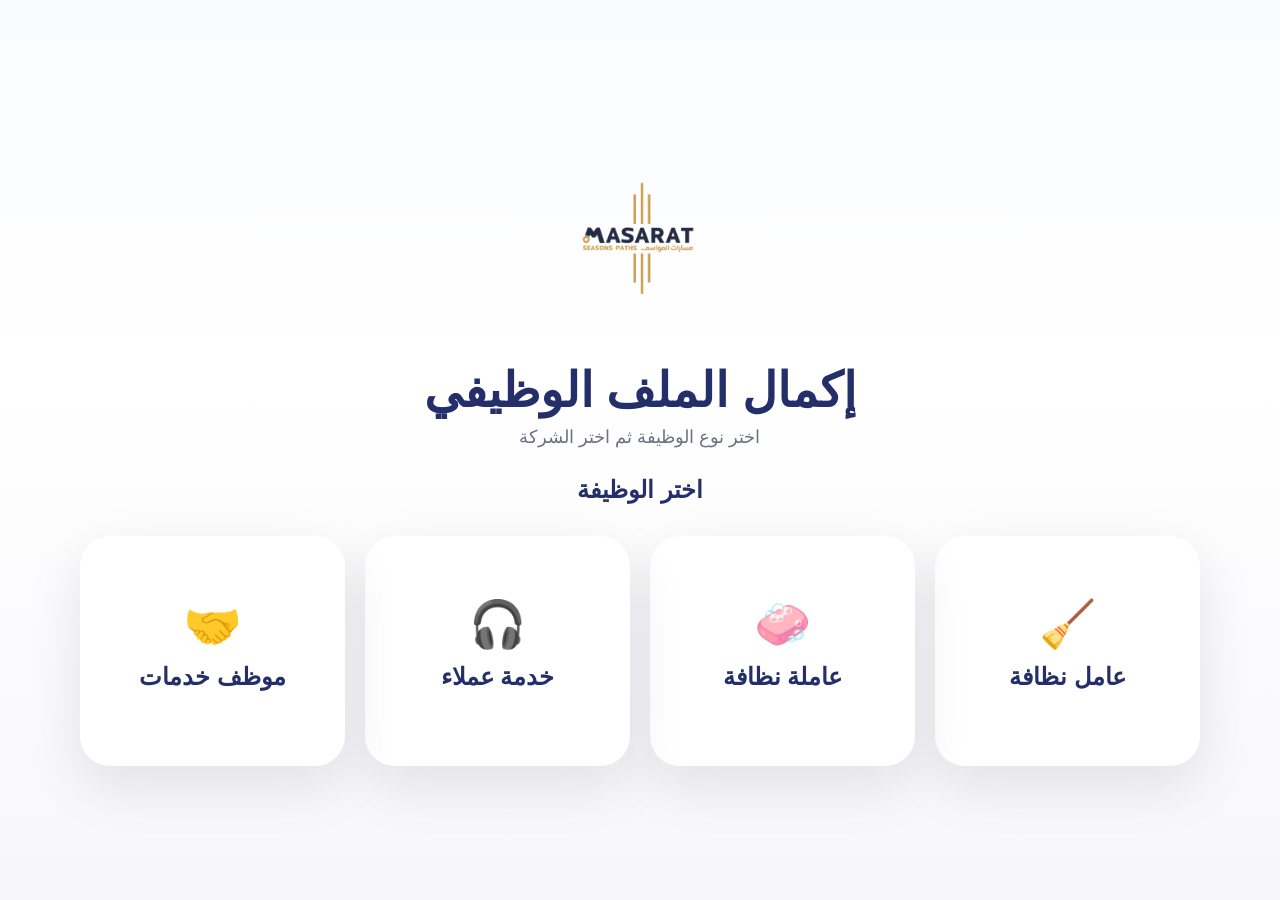
==== index.html @ 0c2d5c65 "Add files via upload" ====
<!doctype html>
<html lang="ar" dir="rtl">
<head><meta charset="UTF-8"><meta name="viewport" content="width=device-width,initial-scale=1"><title>إكمال الملف الوظيفي</title><link rel="stylesheet" href="styles.css"></head>
<body>
<main class="home"><div class="container hero">
<img class="hero-logo" src="assets/manas-logo.png" alt="شعار مناس"><h1>إكمال الملف الوظيفي</h1>
<p>اختر نوع الوظيفة ثم اختر الشركة</p>
<section class="step" id="roleStep"><h2>اختر الوظيفة</h2><div class="cards role-cards">
<button class="card role-card" data-role="عامل نظافة"><span class="card-icon">🧹</span><h2>عامل نظافة</h2></button>
<button class="card role-card" data-role="عاملة نظافة"><span class="card-icon">🧼</span><h2>عاملة نظافة</h2></button>
<button class="card role-card" data-role="خدمة عملاء"><span class="card-icon">🎧</span><h2>خدمة عملاء</h2></button>
<button class="card role-card" data-role="موظف خدمات"><span class="card-icon">🤝</span><h2>موظف خدمات</h2></button>
</div></section>
<section class="step hidden" id="companyStep"><div class="step-head"><button class="back mini" id="backToRoles" type="button">رجوع</button><h2>اختر الشركة</h2></div><p id="chosenRole" class="chosen"></p><div class="cards company-cards">
<a class="card company-card clean-only rajhi" href="rajhi.html" data-company="الراجحي"><img src="assets/rajhi-logo.png" alt="شعار الراجحي"><h2>الراجحي</h2></a>
<a class="card company-card clean-only ekram" href="ekram.html" data-company="إكرام الضيف"><img src="assets/ekram-logo.png" alt="شعار إكرام الضيف"><h2>إكرام الضيف</h2></a>
<a class="card company-card all rifada" href="rifada.html" data-company="رفادة"><img src="assets/rifada-logo.jpeg" alt="شعار رفادة"><h2>رفادة</h2></a>
<a class="card company-card all rifad" href="rifad.html" data-company="رفاد"><img src="assets/rifad-logo.png" alt="شعار رفاد"><h2>رفاد</h2></a>
</div></section>
</div></main><script src="form.js"></script></body></html>
---- styles.css ----
:root{--primary:#242f69;--secondary:#efbd22;--dark:#111827;--muted:#6b7280;--bg:#f6f7fb;--card:#fff;--border:#e5e7eb;--shadow:0 20px 55px rgba(17,24,39,.10);--rgb:36,47,105}*{box-sizing:border-box}body{margin:0;font-family:Tajawal,Tahoma,Arial,sans-serif;direction:rtl;background:radial-gradient(circle at top,#fff 0,#f7f7fb 45%,#eef0f7 100%);color:var(--dark)}a{text-decoration:none;color:inherit}.container{width:min(1120px,calc(100% - 28px));margin:auto}.home{min-height:100vh;display:flex;align-items:center;padding:34px 0}.hero{text-align:center}.hero-logo{width:145px;max-width:42vw;margin-bottom:10px}.hero h1{font-size:clamp(28px,5vw,48px);margin:8px 0;color:#242f69}.hero p{margin:0;color:var(--muted);font-size:18px}.cards{display:grid;grid-template-columns:repeat(3,1fr);gap:20px;margin-top:32px}.card{background:#fff;border:1px solid var(--border);border-radius:30px;padding:26px 18px;box-shadow:var(--shadow);transition:.2s;min-height:230px;display:flex;flex-direction:column;justify-content:center;align-items:center}.card:hover{transform:translateY(-7px);box-shadow:0 24px 70px rgba(var(--rgb),.18)}.card img{height:86px;max-width:190px;object-fit:contain;margin-bottom:14px}.card h2{margin:8px 0;color:var(--primary);font-size:28px}.card p{color:var(--muted);margin:0}.tag{display:inline-block;border:1px solid rgba(var(--rgb),.25);background:rgba(var(--rgb),.08);color:var(--primary);padding:7px 13px;border-radius:999px;font-weight:700}.page{min-height:100vh;padding:24px 0 42px}.top{display:flex;align-items:center;justify-content:space-between;gap:16px;margin-bottom:18px}.brandbox{display:flex;align-items:center;gap:14px}.brandbox img{width:92px;height:92px;object-fit:contain;background:#fff;border-radius:22px;padding:8px;box-shadow:0 12px 35px rgba(var(--rgb),.12)}.title h1{margin:0;color:var(--primary);font-size:clamp(22px,4vw,36px)}.title p{margin:6px 0 0;color:var(--muted)}.back{background:#fff;border:1px solid var(--border);border-radius:15px;padding:12px 16px;color:var(--primary);font-weight:800}.form-card{background:rgba(255,255,255,.94);border:1px solid var(--border);border-radius:34px;box-shadow:var(--shadow);padding:24px}.section{background:#fff;border:1px solid var(--border);border-radius:26px;padding:22px;margin-bottom:18px}.section h2{margin:0 0 18px;color:var(--primary);font-size:22px;display:flex;align-items:center;gap:10px}.section h2:before{content:"";width:10px;height:30px;border-radius:9px;background:linear-gradient(180deg,var(--primary),var(--secondary))}.grid{display:grid;grid-template-columns:repeat(2,1fr);gap:17px}.field{display:flex;flex-direction:column;gap:8px}.field.full{grid-column:1/-1}label{font-weight:800}.req{color:#dc2626}.hint{font-size:12px;color:var(--muted)}input,select{width:100%;border:1px solid #d8dde8;background:#fff;border-radius:15px;padding:13px 14px;font-size:15px;outline:none}input:focus,select:focus{border-color:var(--primary);box-shadow:0 0 0 4px rgba(var(--rgb),.10)}.options{display:flex;flex-wrap:wrap;gap:10px}.opt{display:flex;align-items:center;gap:8px;padding:12px 14px;border:1px solid #d8dde8;border-radius:15px;background:#fafbff;cursor:pointer;min-width:130px}.opt input{width:auto}.notice{padding:13px 15px;border-radius:17px;background:rgba(var(--rgb),.08);border:1px solid rgba(var(--rgb),.18);color:var(--primary);font-weight:700;margin-bottom:16px}.conditional{display:none}.conditional.show{display:flex}.actions{display:flex;align-items:center;justify-content:center;gap:14px;flex-wrap:wrap}.submit{background:linear-gradient(135deg,var(--primary),var(--secondary));color:white;border:0;border-radius:18px;padding:15px 38px;font-size:17px;font-weight:900;cursor:pointer;box-shadow:0 16px 35px rgba(var(--rgb),.18)}.reset{background:#fff;color:var(--primary);border:1px solid var(--border);border-radius:18px;padding:14px 22px;font-weight:900;cursor:pointer}.status{font-weight:800}.ok{color:#047857}.err{color:#b42318}.footer{text-align:center;color:var(--muted);padding:18px}.ekram{--primary:#9c6bb7;--secondary:#c5abc9;--rgb:156,107,183}.rifada{--primary:#b51224;--secondary:#111111;--rgb:181,18,36}.rifad{--primary:#7115d8;--secondary:#6d6e71;--rgb:113,21,216}.hidden{display:none!important}@media(max-width:850px){.cards,.grid{grid-template-columns:1fr}.top{flex-direction:column;align-items:flex-start}.form-card,.section{padding:16px}.brandbox img{width:78px;height:78px}.card{min-height:190px}}

.date-field{grid-column:1/-1}.date-switch{display:flex;gap:8px;background:rgba(var(--rgb),.06);border:1px solid rgba(var(--rgb),.15);padding:6px;border-radius:18px;width:max-content;max-width:100%}.date-switch button{border:0;background:transparent;color:var(--primary);font-weight:900;border-radius:13px;padding:10px 22px;cursor:pointer}.date-switch button.active{background:linear-gradient(135deg,var(--primary),var(--secondary));color:#fff;box-shadow:0 10px 24px rgba(var(--rgb),.18)}.date-panel{margin-top:10px}.hidden-panel{display:none}.hijri-grid{display:grid;grid-template-columns:repeat(3,1fr);gap:10px}@media(max-width:560px){.date-switch{width:100%}.date-switch button{flex:1}.hijri-grid{grid-template-columns:1fr}}


/* ===== تحسين تصميم الحقول مثل النموذج المرفق ===== */
body{background:linear-gradient(180deg,#fafbff 0%,#ffffff 42%,#f7f7fb 100%)}
.form-card{padding:0;background:transparent;border:0;box-shadow:none}.section{position:relative;background:rgba(255,255,255,.97);border:1px solid #eef0f6;border-radius:18px;padding:28px 28px 24px;margin-bottom:18px;box-shadow:0 8px 24px rgba(15,23,42,.045)}
.section h2{justify-content:flex-start;margin-bottom:24px;font-size:21px;color:#111827}.section h2:before{order:-1;width:42px;height:42px;border-radius:12px;background:linear-gradient(135deg,var(--primary),color-mix(in srgb,var(--primary) 72%,#fff));box-shadow:0 10px 22px rgba(var(--rgb),.20)}
.grid{grid-template-columns:repeat(3,minmax(0,1fr));gap:22px 20px;align-items:start}.field{gap:9px;position:relative}label{font-size:14px;color:#111827;font-weight:900}.hint{font-size:12px;color:#6b7280;line-height:1.7}
input:not([type=file]),select{height:48px;border:1px solid #dfe4ee;background:#fff;border-radius:8px;padding:0 14px;font-size:14px;color:#111827;box-shadow:0 1px 0 rgba(15,23,42,.02);transition:border-color .18s,box-shadow .18s,transform .18s}
input:not([type=file])::placeholder{color:#9aa3b2}input:not([type=file]):focus,select:focus{border-color:var(--primary);box-shadow:0 0 0 3px rgba(var(--rgb),.13);transform:translateY(-1px)}
.notice{height:44px;display:flex;align-items:center;justify-content:center;gap:8px;border:0;border-radius:8px;background:linear-gradient(90deg,rgba(var(--rgb),.12),rgba(var(--rgb),.04));color:var(--primary);font-size:14px}
.options{display:grid;grid-template-columns:repeat(auto-fit,minmax(120px,1fr));gap:10px}.opt{height:48px;justify-content:center;border-radius:8px;background:#fff;border-color:#dfe4ee;font-weight:800;color:#374151;transition:.18s}.opt:hover{border-color:var(--primary);box-shadow:0 8px 20px rgba(var(--rgb),.08)}.opt:has(input:checked){border-color:var(--primary);color:var(--primary);background:rgba(var(--rgb),.06);box-shadow:inset 0 0 0 1px var(--primary)}.opt input{accent-color:var(--primary)}
.upload-card{min-height:92px;width:100%;display:flex;flex-direction:column;align-items:center;justify-content:center;text-align:center;gap:5px;padding:14px;border:1.5px solid #dfe4ee;border-radius:8px;background:linear-gradient(180deg,#fff,#fbfcff);cursor:pointer;transition:.18s;color:#374151}.upload-card:hover,.upload-card.drag{border-color:var(--primary);background:rgba(var(--rgb),.035);box-shadow:0 10px 24px rgba(var(--rgb),.08);transform:translateY(-1px)}.upload-card .upload-icon{font-size:26px;line-height:1;color:var(--primary)}.upload-card .upload-title{font-weight:900;font-size:13px}.upload-card .upload-sub{font-size:12px;color:#6b7280}.upload-card.has-file{border-color:var(--primary);background:rgba(var(--rgb),.05)}.upload-card.has-file .upload-title{color:var(--primary)}input[type=file].native-file{position:absolute;inline-size:1px;block-size:1px;opacity:0;pointer-events:none}
.date-field{grid-column:auto!important}.date-switch{height:48px;display:flex;align-items:center;width:100%;padding:4px;border-radius:8px;background:#f7f7fb}.date-switch button{height:38px;border-radius:7px;padding:0 14px}.date-panel{margin-top:8px}.hijri-grid{grid-template-columns:repeat(3,1fr);gap:8px}.conditional.show{display:flex}.submit{min-width:260px;border-radius:9px;background:linear-gradient(135deg,var(--primary),color-mix(in srgb,var(--primary) 70%,#d946ef));box-shadow:0 12px 26px rgba(var(--rgb),.22)}.reset{border-radius:9px}.top{background:#fff;border:1px solid #eef0f6;border-radius:18px;padding:14px 18px;box-shadow:0 8px 26px rgba(15,23,42,.04)}.brandbox img{box-shadow:none;border:1px solid #eef0f6}.back{border-radius:9px}.footer{font-size:13px}
@media(max-width:980px){.grid{grid-template-columns:repeat(2,1fr)}.date-field{grid-column:1/-1!important}}@media(max-width:640px){.grid{grid-template-columns:1fr}.section{padding:18px 14px}.options{grid-template-columns:1fr}.submit{width:100%;min-width:0}.date-field{grid-column:1/-1!important}}

/* تعديلات ترتيب الحقول والبيانات البنكية */
.tag{display:none!important}
.field.full{grid-column:1/-1!important}
.inner-grid{grid-template-columns:repeat(3,minmax(0,1fr));}
.bank-fields{display:none;grid-column:1/-1;width:100%;margin-top:4px}.bank-fields.show{display:block}
.notice.danger{background:linear-gradient(90deg,rgba(185,28,28,.15),rgba(185,28,28,.04))!important;color:#b91c1c!important;border:1px solid rgba(185,28,28,.14)!important}
.permits-options{grid-template-columns:repeat(auto-fit,minmax(150px,1fr))}
@media(max-width:980px){.inner-grid{grid-template-columns:repeat(2,1fr)}}
@media(max-width:640px){.inner-grid{grid-template-columns:1fr}}
.step{margin-top:28px}.step h2{color:var(--primary);font-size:24px;margin:0 0 14px}.step-head{display:flex;align-items:center;justify-content:center;gap:14px}.role-cards{grid-template-columns:repeat(4,1fr)}.company-cards{grid-template-columns:repeat(4,1fr)}.role-card{border:0;cursor:pointer;font-family:inherit}.card-icon{font-size:46px;margin-bottom:12px}.chosen{color:var(--muted);font-weight:800}.mini{cursor:pointer}.rajhi{--primary:#263f8d;--secondary:#b9a56a;--rgb:38,63,141}.rajhi .section h2:before{background:linear-gradient(135deg,#263f8d,#b9a56a)}.company-card.hidden{display:none}.field input[readonly]{background:#f8fafc;color:#111827;font-weight:900}.date-switch button:disabled{opacity:.85;cursor:not-allowed}.ocr-note{font-size:12px;color:#6b7280}.permit-number{max-width:360px}@media(max-width:980px){.role-cards,.company-cards{grid-template-columns:repeat(2,1fr)}}@media(max-width:640px){.role-cards,.company-cards{grid-template-columns:1fr}}


/* ترتيب بداية النموذج واستخراج الهوية */
.first-name-field{order:-20}.id-upload-field{order:-19}.id-upload-field .upload-card{min-height:180px;border:2px dashed #cbd5e1;background:linear-gradient(180deg,#ffffff,#f8fafc)}.id-upload-field .upload-card .upload-icon{font-size:44px}.id-upload-field .upload-card .upload-title{font-size:18px}.id-upload-field .upload-card .upload-sub{font-size:14px}.auto-badge{display:inline-flex;align-items:center;gap:5px;margin-inline-start:8px;padding:4px 10px;border-radius:999px;background:#dcfce7;color:#166534;font-size:12px;font-weight:900;vertical-align:middle}.auto-badge.hidden{display:none!important}.manual-note{display:inline-flex;align-items:center;margin-inline-start:8px;padding:4px 10px;border-radius:999px;background:#fee2e2;color:#991b1b;font-size:12px;font-weight:900}.ocr-status-ok{color:#166534!important;font-weight:900}.ocr-status-err{color:#991b1b!important;font-weight:900}.ocr-status-work{color:var(--primary)!important;font-weight:900}
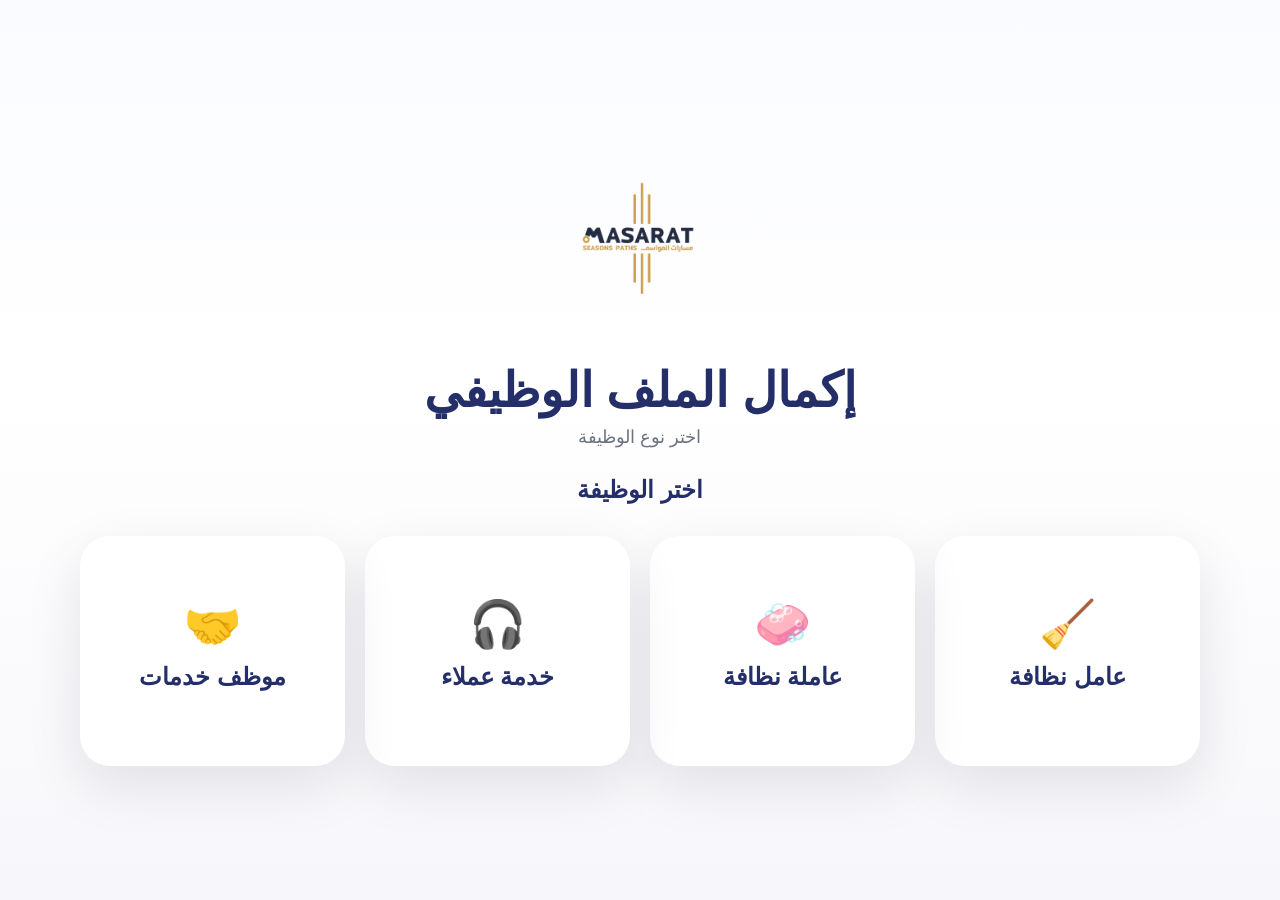
==== commit e6c3283d: "Update index.html" ====
--- a/index.html
+++ b/index.html
@@ -4,7 +4,7 @@
 <body>
 <main class="home"><div class="container hero">
 <img class="hero-logo" src="assets/manas-logo.png" alt="شعار مناس"><h1>إكمال الملف الوظيفي</h1>
-<p>اختر نوع الوظيفة ثم اختر الشركة</p>
+<p>اختر نوع الوظيفة </p>
 <section class="step" id="roleStep"><h2>اختر الوظيفة</h2><div class="cards role-cards">
 <button class="card role-card" data-role="عامل نظافة"><span class="card-icon">🧹</span><h2>عامل نظافة</h2></button>
 <button class="card role-card" data-role="عاملة نظافة"><span class="card-icon">🧼</span><h2>عاملة نظافة</h2></button>
@@ -17,4 +17,4 @@
 <a class="card company-card all rifada" href="rifada.html" data-company="رفادة"><img src="assets/rifada-logo.jpeg" alt="شعار رفادة"><h2>رفادة</h2></a>
 <a class="card company-card all rifad" href="rifad.html" data-company="رفاد"><img src="assets/rifad-logo.png" alt="شعار رفاد"><h2>رفاد</h2></a>
 </div></section>
-</div></main><script src="form.js"></script></body></html>+</div></main><script src="form.js"></script></body></html>
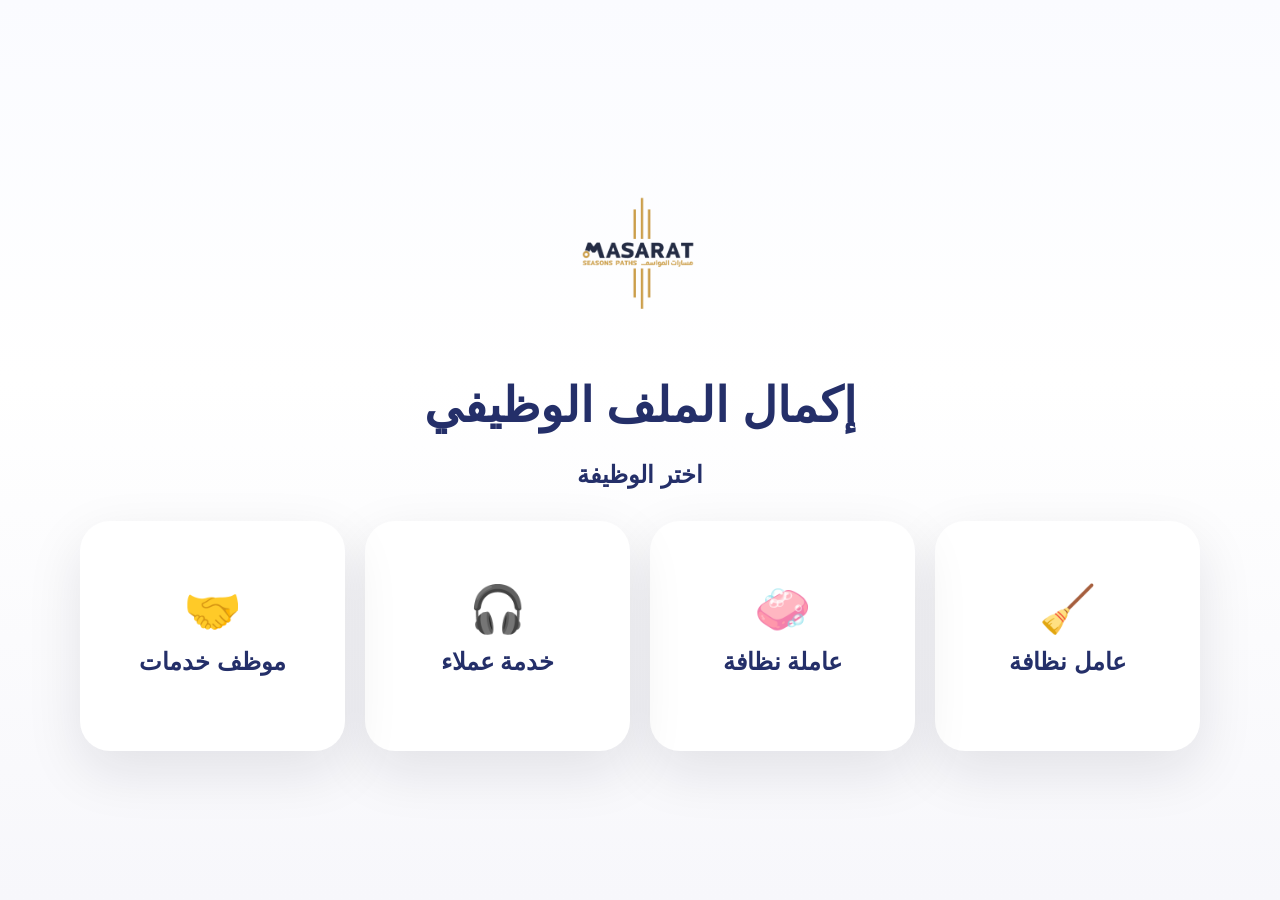
==== commit 58eb2b18: "Update index.html" ====
--- a/index.html
+++ b/index.html
@@ -4,7 +4,7 @@
 <body>
 <main class="home"><div class="container hero">
 <img class="hero-logo" src="assets/manas-logo.png" alt="شعار مناس"><h1>إكمال الملف الوظيفي</h1>
-<p>اختر نوع الوظيفة </p>
+
 <section class="step" id="roleStep"><h2>اختر الوظيفة</h2><div class="cards role-cards">
 <button class="card role-card" data-role="عامل نظافة"><span class="card-icon">🧹</span><h2>عامل نظافة</h2></button>
 <button class="card role-card" data-role="عاملة نظافة"><span class="card-icon">🧼</span><h2>عاملة نظافة</h2></button>
